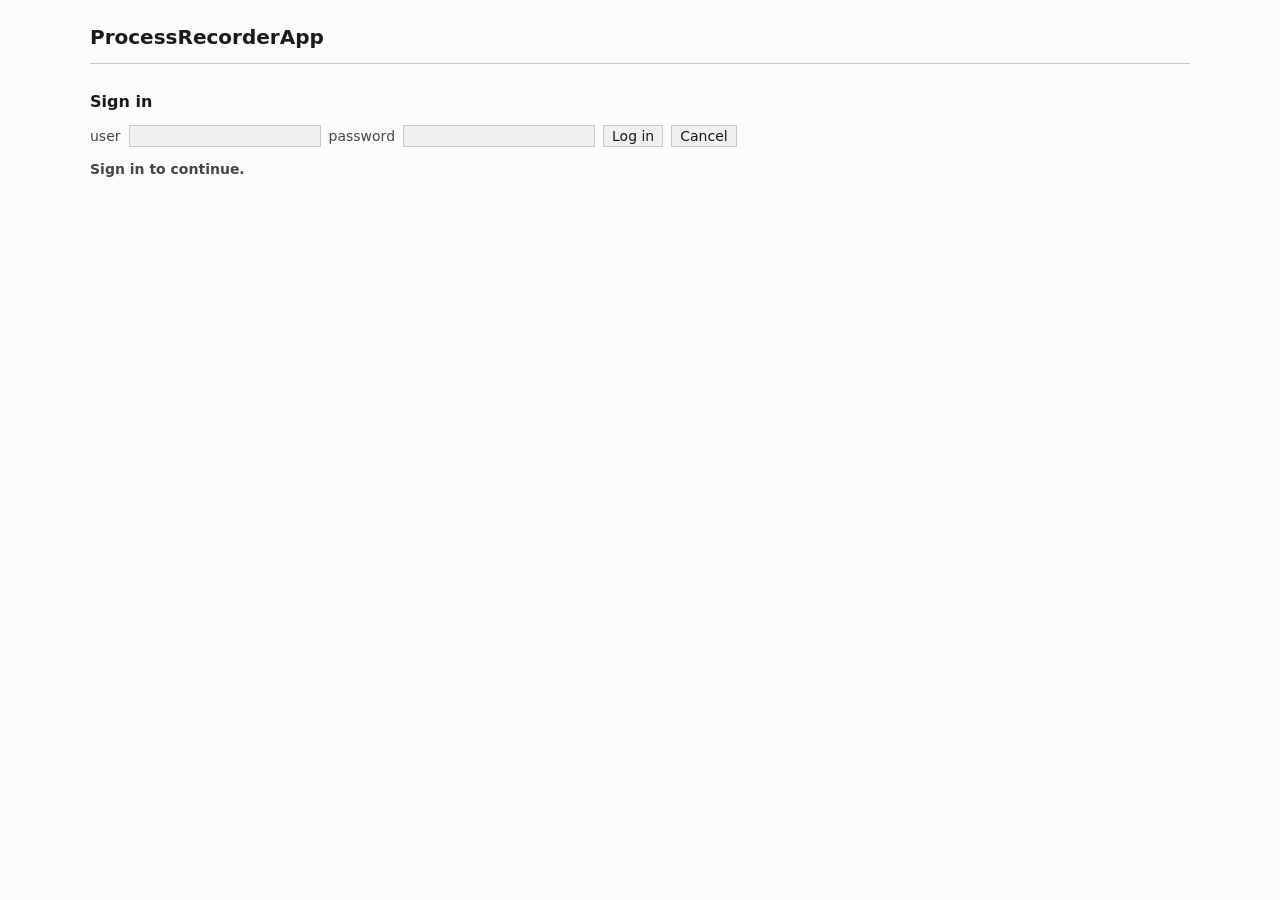
==== src/RemoteControl/wwwroot/index.html @ 517685c7 "リモート操作: ソース候補 API とテンプレートからの SrcPipeline 設定を足す - GET /api/sources（Viewer）: SrcPipelineBuilder のカタログを" ====
<!DOCTYPE html>
<html lang="en">
<head>
<meta charset="utf-8">
<meta name="viewport" content="width=device-width, initial-scale=1">
<title>ProcessRecorderApp</title>
<link rel="stylesheet" href="app.css">
</head>
<body>
<header class="topbar">
  <h1>ProcessRecorderApp</h1>
  <p id="identity" class="identity hidden">
    <span id="identityName" class="status"></span>
    <button type="button" id="loginButton" hidden>Log in</button>
    <button type="button" id="logoutButton" hidden>Log out</button>
  </p>
</header>

<!-- Sign-in. Present in the document from the start and only unhidden when the
     server answers 401: the page has no other way back once a session is gone. -->
<section id="loginSection" class="hidden">
  <h2>Sign in</h2>
  <p class="actions">
    <label for="loginUser">user</label>
    <input type="text" id="loginUser" autocomplete="username">
    <label for="loginPassword">password</label>
    <input type="password" id="loginPassword" autocomplete="current-password">
    <button type="button" id="loginSubmit">Log in</button>
    <!-- Only shown while guest reading is allowed: it is the only case where there
         is a screen to go back to. -->
    <button type="button" id="loginCancel" hidden>Cancel</button>
  </p>
  <p id="loginError" class="status error"></p>
</section>

<div id="mainSections" class="hidden">

<section id="recordersSection">
  <h2>Recorders</h2>
  <p class="actions">
    <button type="button" id="startAll">Start all</button>
    <button type="button" id="stopAll">Stop all</button>
    <span id="recordersStatus" class="status"></span>
  </p>
  <table id="recordersTable">
    <thead>
      <tr>
        <th>name</th><th>state</th><th>isRecording</th><th>lastFilename</th><th>health</th><th></th>
      </tr>
    </thead>
    <tbody id="recordersBody"></tbody>
  </table>
  <p class="actions">
    <button type="button" id="stopPreview">Stop preview</button>
    <span id="previewStatus" class="status"></span>
  </p>
  <video id="previewPlayer" autoplay muted playsinline></video>
</section>

<section id="recorderSettingsSection">
  <h2>Recorder settings</h2>
  <p class="actions">
    <label for="recorderSelect">Recorder</label>
    <select id="recorderSelect"></select>
    <button type="button" id="loadRecorderSettings">Load</button>
    <button type="button" id="applyRecorderSettings">Apply changes</button>
    <span id="recorderSettingsStatus" class="status"></span>
  </p>
  <div id="recorderSettingsForm"></div>
</section>

<!-- Admin only: this is the one way a browser may write SrcPipeline, and only as a
     template the server assembles. Hidden entirely for the other roles. -->
<section id="sourceSection" hidden>
  <h2>Source</h2>
  <p class="actions">
    <span id="sourceCurrent" class="status"></span>
  </p>
  <p class="actions">
    <label for="sourceSelect">Element</label>
    <select id="sourceSelect"></select>
    <button type="button" id="applySource">Apply</button>
    <span id="sourceStatus" class="status"></span>
  </p>
  <div id="sourceForm"></div>
</section>

<section id="appSettingsSection">
  <h2>App settings</h2>
  <p class="actions">
    <button type="button" id="loadAppSettings">Reload</button>
    <span id="appSettingsStatus" class="status"></span>
  </p>
  <div id="appSettingsForm"></div>
</section>

<section id="variablesSection">
  <h2>Variables</h2>
  <p class="actions">
    <label for="variableKey">key</label>
    <input type="text" id="variableKey">
    <label for="variableValue">value</label>
    <input type="text" id="variableValue">
    <label for="variablePersist">persist</label>
    <input type="checkbox" id="variablePersist">
    <button type="button" id="putVariable">Put</button>
    <button type="button" id="loadVariables">Reload</button>
    <span id="variablesStatus" class="status"></span>
  </p>
  <table id="variablesTable">
    <thead><tr><th>key</th><th>value</th><th>persistent</th></tr></thead>
    <tbody id="variablesBody"></tbody>
  </table>
</section>

<section id="recordingsSection">
  <h2>Recordings</h2>
  <p class="actions">
    <button type="button" id="loadRecordings">Refresh</button>
    <span id="recordingsRoot" class="status"></span>
  </p>
  <video id="player" controls preload="none"></video>
  <table id="recordingsTable">
    <thead><tr><th>path</th><th>size</th><th>lastWrite</th><th>inProgress</th><th></th></tr></thead>
    <tbody id="recordingsBody"></tbody>
  </table>
</section>

</div>

<script src="app.js"></script>
</body>
</html>
---- src/RemoteControl/wwwroot/app.css ----
/* ProcessRecorderApp remote control UI.
   Two colour schemes only (prefers-color-scheme); no framework, no third-party CSS. */

:root {
  color-scheme: light dark;
  --bg: #fbfbfb;
  --fg: #1a1a1a;
  --line: #c8c8c8;
  --accent: #f0f0f0;
}

@media (prefers-color-scheme: dark) {
  :root {
    --bg: #1c1c1c;
    --fg: #ededed;
    --line: #444444;
    --accent: #2a2a2a;
  }
}

body {
  background: var(--bg);
  color: var(--fg);
  font-family: "Segoe UI", system-ui, sans-serif;
  font-size: 14px;
  margin: 0 auto;
  max-width: 1100px;
  padding: 12px 16px 48px;
}

/* The identity sits on the same line as the title, pushed to the right. */
.topbar { align-items: baseline; display: flex; flex-wrap: wrap; gap: 12px; justify-content: space-between; }
.identity { display: flex; gap: 8px; align-items: center; margin: 0; }

h1 { font-size: 20px; }
h2 { font-size: 16px; margin-top: 28px; }

section { border-top: 1px solid var(--line); }

table { border-collapse: collapse; width: 100%; }
th, td {
  border-bottom: 1px solid var(--line);
  padding: 4px 6px;
  text-align: left;
  vertical-align: top;
  word-break: break-all;
}
th { background: var(--accent); font-weight: 600; }

button, input, select {
  background: var(--accent);
  border: 1px solid var(--line);
  color: var(--fg);
  font: inherit;
  padding: 2px 8px;
}
button:disabled, input:disabled, select:disabled { opacity: 0.5; }

.actions { display: flex; flex-wrap: wrap; gap: 8px; align-items: center; }
.actions label { opacity: 0.8; }

.status { opacity: 0.8; }
.status.error { font-weight: 600; }

.notice {
  background: var(--accent);
  border: 1px solid var(--line);
  margin: 0 0 12px;
  padding: 8px 12px;
}

.hidden { display: none; }

.group { margin: 12px 0; }
.group > h3 { font-size: 14px; margin: 6px 0; }
.field { display: flex; gap: 8px; align-items: center; margin: 2px 0; }
.field > label { flex: 0 0 260px; }
.field > input[type="text"], .field > input[type="number"], .field > select { flex: 1 1 auto; }
.field.changed > label { font-weight: 700; }

#player { display: block; margin: 8px 0; max-height: 360px; width: 100%; background: #000000; }
#previewPlayer { display: block; margin: 8px 0; max-width: 100%; max-height: 360px; background: #000000; }
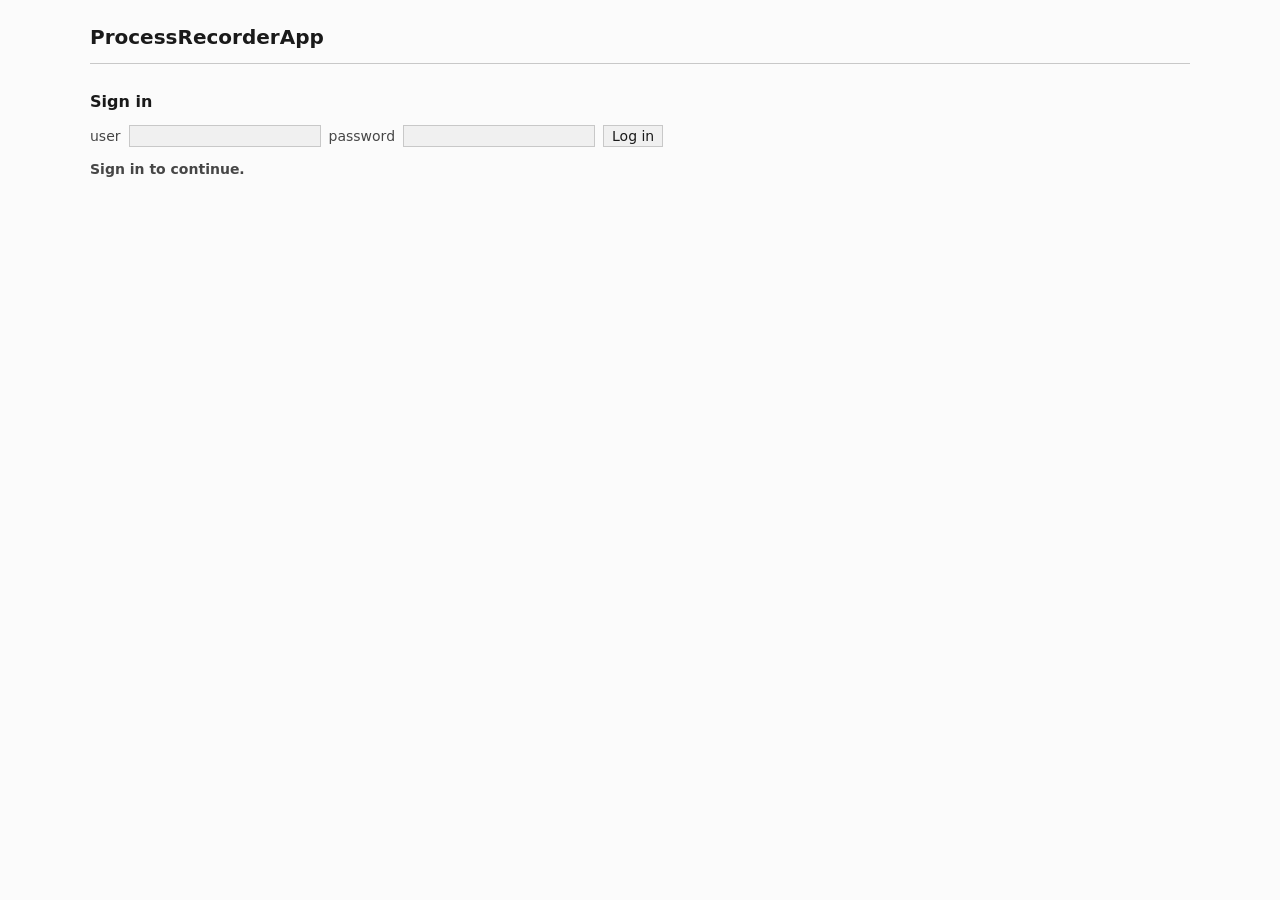
==== commit 1a69c574: "リモート操作: fMP4 録画と録画中ファイルの追いかけ再生を足す - レコーダー設定 FragmentedOutput（既定 false）: true で mp4mux を   fragment-d" ====
--- a/src/RemoteControl/wwwroot/index.html
+++ b/src/RemoteControl/wwwroot/index.html
@@ -119,9 +119,13 @@
     <button type="button" id="loadRecordings">Refresh</button>
     <span id="recordingsRoot" class="status"></span>
   </p>
+  <p class="actions">
+    <button type="button" id="stopPlayer">Stop</button>
+    <span id="playerStatus" class="status"></span>
+  </p>
   <video id="player" controls preload="none"></video>
   <table id="recordingsTable">
-    <thead><tr><th>path</th><th>size</th><th>lastWrite</th><th>inProgress</th><th></th></tr></thead>
+    <thead><tr><th>path</th><th>size</th><th>lastWrite</th><th>state</th><th></th></tr></thead>
     <tbody id="recordingsBody"></tbody>
   </table>
 </section>
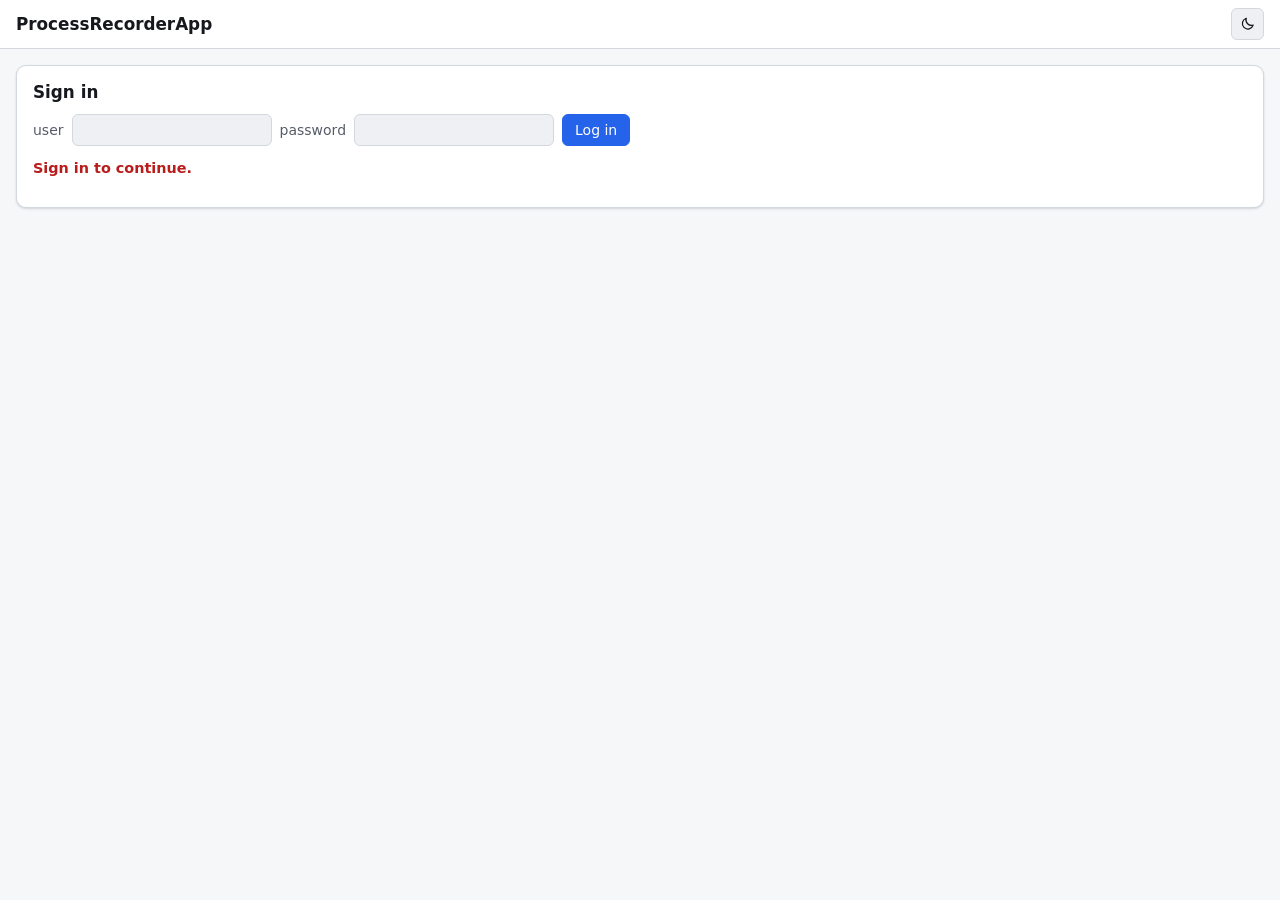
==== commit 3fc5d4e3: "リモート操作の Web UI を 3 ページ構成にし、デザイントークンとテーマ切替を入れ、app.js を役割ごとに分割する Co-Authored-By: Claude Fable 5 <norep" ====
--- a/src/RemoteControl/wwwroot/index.html
+++ b/src/RemoteControl/wwwroot/index.html
@@ -5,27 +5,110 @@
 <meta name="viewport" content="width=device-width, initial-scale=1">
 <title>ProcessRecorderApp</title>
 <link rel="stylesheet" href="app.css">
+<!-- The stored scheme is applied here, before the stylesheet paints anything: doing
+     it from app-core.js draws the page in one scheme and repaints it in the other.
+     app-core.js reads the same key for its own state and sets nothing on top. -->
+<script>(function () {
+  try { var stored = localStorage.getItem('prapp.theme');
+        if (stored === 'light' || stored === 'dark') { document.documentElement.setAttribute('data-theme', stored); } }
+  catch (error) { /* storage can be refused outright; the OS setting still decides */ }
+})();</script>
 </head>
 <body>
+
+<!-- Icon sprite. Drawn here rather than fetched: the assets are the manifest and
+     nothing may be loaded from outside. Every symbol is a stroke drawing in
+     `currentColor`, so an icon takes the colour of the text around it. -->
+<svg xmlns="http://www.w3.org/2000/svg" style="display:none">
+  <symbol id="i-live" viewBox="0 0 24 24" fill="none" stroke="currentColor" stroke-width="2" stroke-linecap="round" stroke-linejoin="round">
+    <circle cx="12" cy="12" r="2.5"/>
+    <path d="M7.8 16.2a6 6 0 0 1 0-8.4"/><path d="M16.2 7.8a6 6 0 0 1 0 8.4"/>
+    <path d="M4.6 19.4a10.5 10.5 0 0 1 0-14.8"/><path d="M19.4 4.6a10.5 10.5 0 0 1 0 14.8"/>
+  </symbol>
+  <symbol id="i-recordings" viewBox="0 0 24 24" fill="none" stroke="currentColor" stroke-width="2" stroke-linecap="round" stroke-linejoin="round">
+    <rect x="3" y="4" width="18" height="16" rx="2"/>
+    <path d="M7 4v16"/><path d="M17 4v16"/>
+    <path d="M3 9h4"/><path d="M3 15h4"/><path d="M17 9h4"/><path d="M17 15h4"/>
+  </symbol>
+  <symbol id="i-settings" viewBox="0 0 24 24" fill="none" stroke="currentColor" stroke-width="2" stroke-linecap="round" stroke-linejoin="round">
+    <circle cx="12" cy="12" r="3.2"/>
+    <path d="M12 2.5v2.6"/><path d="M12 18.9v2.6"/><path d="M21.5 12h-2.6"/><path d="M5.1 12H2.5"/>
+    <path d="M18.7 5.3L16.9 7.1"/><path d="M7.1 16.9L5.3 18.7"/><path d="M18.7 18.7L16.9 16.9"/><path d="M7.1 7.1L5.3 5.3"/>
+  </symbol>
+  <symbol id="i-sun" viewBox="0 0 24 24" fill="none" stroke="currentColor" stroke-width="2" stroke-linecap="round" stroke-linejoin="round">
+    <circle cx="12" cy="12" r="4"/>
+    <path d="M12 2v2.5"/><path d="M12 19.5V22"/><path d="M22 12h-2.5"/><path d="M4.5 12H2"/>
+    <path d="M19.1 4.9L17.3 6.7"/><path d="M6.7 17.3L4.9 19.1"/><path d="M19.1 19.1L17.3 17.3"/><path d="M6.7 6.7L4.9 4.9"/>
+  </symbol>
+  <symbol id="i-moon" viewBox="0 0 24 24" fill="none" stroke="currentColor" stroke-width="2" stroke-linecap="round" stroke-linejoin="round">
+    <path d="M20.5 14.3A8.6 8.6 0 0 1 9.7 3.5a8.6 8.6 0 1 0 10.8 10.8z"/>
+  </symbol>
+  <symbol id="i-play" viewBox="0 0 24 24" fill="none" stroke="currentColor" stroke-width="2" stroke-linecap="round" stroke-linejoin="round">
+    <path d="M7.5 4.8L18.5 12L7.5 19.2z"/>
+  </symbol>
+  <symbol id="i-pause" viewBox="0 0 24 24" fill="none" stroke="currentColor" stroke-width="2" stroke-linecap="round" stroke-linejoin="round">
+    <path d="M9 4.5v15"/><path d="M15 4.5v15"/>
+  </symbol>
+  <symbol id="i-stop" viewBox="0 0 24 24" fill="none" stroke="currentColor" stroke-width="2" stroke-linecap="round" stroke-linejoin="round">
+    <rect x="5" y="5" width="14" height="14" rx="2"/>
+  </symbol>
+  <symbol id="i-skip-back" viewBox="0 0 24 24" fill="none" stroke="currentColor" stroke-width="2" stroke-linecap="round" stroke-linejoin="round">
+    <path d="M19 5.5L9 12l10 6.5z"/><path d="M5 5v14"/>
+  </symbol>
+  <symbol id="i-skip-forward" viewBox="0 0 24 24" fill="none" stroke="currentColor" stroke-width="2" stroke-linecap="round" stroke-linejoin="round">
+    <path d="M5 5.5L15 12L5 18.5z"/><path d="M19 5v14"/>
+  </symbol>
+  <symbol id="i-fullscreen" viewBox="0 0 24 24" fill="none" stroke="currentColor" stroke-width="2" stroke-linecap="round" stroke-linejoin="round">
+    <path d="M3.5 9V3.5H9"/><path d="M15 3.5h5.5V9"/><path d="M20.5 15v5.5H15"/><path d="M9 20.5H3.5V15"/>
+  </symbol>
+  <symbol id="i-fullscreen-exit" viewBox="0 0 24 24" fill="none" stroke="currentColor" stroke-width="2" stroke-linecap="round" stroke-linejoin="round">
+    <path d="M9 3.5V9H3.5"/><path d="M20.5 9H15V3.5"/><path d="M15 20.5V15h5.5"/><path d="M3.5 15H9v5.5"/>
+  </symbol>
+  <symbol id="i-volume" viewBox="0 0 24 24" fill="none" stroke="currentColor" stroke-width="2" stroke-linecap="round" stroke-linejoin="round">
+    <path d="M11 5L6.5 9H3v6h3.5L11 19z"/>
+    <path d="M15 9.2a4 4 0 0 1 0 5.6"/><path d="M17.8 6.4a8 8 0 0 1 0 11.2"/>
+  </symbol>
+  <symbol id="i-volume-mute" viewBox="0 0 24 24" fill="none" stroke="currentColor" stroke-width="2" stroke-linecap="round" stroke-linejoin="round">
+    <path d="M11 5L6.5 9H3v6h3.5L11 19z"/>
+    <path d="M16 10l5 4"/><path d="M21 10l-5 4"/>
+  </symbol>
+  <symbol id="i-quality" viewBox="0 0 24 24" fill="none" stroke="currentColor" stroke-width="2" stroke-linecap="round" stroke-linejoin="round">
+    <path d="M6 20v-7"/><path d="M6 9V4"/><path d="M12 20v-9"/><path d="M12 7V4"/><path d="M18 20v-5"/><path d="M18 11V4"/>
+    <path d="M3.5 11h5"/><path d="M9.5 9h5"/><path d="M15.5 13h5"/>
+  </symbol>
+</svg>
+
 <header class="topbar">
-  <h1>ProcessRecorderApp</h1>
-  <p id="identity" class="identity hidden">
-    <span id="identityName" class="status"></span>
-    <button type="button" id="loginButton" hidden>Log in</button>
-    <button type="button" id="logoutButton" hidden>Log out</button>
-  </p>
+  <h1 class="brand">ProcessRecorderApp</h1>
+  <nav class="nav" id="nav" aria-label="Sections">
+    <a href="#/live" id="navLive"><svg class="icon" aria-hidden="true"><use href="#i-live"/></svg>Live</a>
+    <a href="#/recordings" id="navRecordings"><svg class="icon" aria-hidden="true"><use href="#i-recordings"/></svg>Recordings</a>
+    <a href="#/settings" id="navSettings"><svg class="icon" aria-hidden="true"><use href="#i-settings"/></svg>Settings</a>
+  </nav>
+  <div class="topbar-end">
+    <button type="button" id="themeToggle" class="icon-button" aria-label="Toggle theme">
+      <svg class="icon" aria-hidden="true"><use id="themeIcon" href="#i-moon"/></svg>
+    </button>
+    <p id="identity" class="identity hidden">
+      <span id="identityName" class="status"></span>
+      <button type="button" id="loginButton" hidden>Log in</button>
+      <button type="button" id="logoutButton" hidden>Log out</button>
+    </p>
+  </div>
 </header>
+
+<main>
 
 <!-- Sign-in. Present in the document from the start and only unhidden when the
      server answers 401: the page has no other way back once a session is gone. -->
-<section id="loginSection" class="hidden">
+<section id="loginSection" class="card hidden">
   <h2>Sign in</h2>
   <p class="actions">
     <label for="loginUser">user</label>
     <input type="text" id="loginUser" autocomplete="username">
     <label for="loginPassword">password</label>
     <input type="password" id="loginPassword" autocomplete="current-password">
-    <button type="button" id="loginSubmit">Log in</button>
+    <button type="button" id="loginSubmit" class="btn-primary">Log in</button>
     <!-- Only shown while guest reading is allowed: it is the only case where there
          is a screen to go back to. -->
     <button type="button" id="loginCancel" hidden>Cancel</button>
@@ -35,35 +118,81 @@
 
 <div id="mainSections" class="hidden">
 
-<section id="recordersSection">
+<!-- The three pages are wrappers only. The sections inside them stay in the
+     document for the whole session: the router hides a page, it never builds one,
+     so a preview or a playback started on one page keeps running while another is
+     on screen. -->
+<div class="page" id="pageLive">
+
+<section id="recordersSection" class="card">
   <h2>Recorders</h2>
   <p class="actions">
-    <button type="button" id="startAll">Start all</button>
-    <button type="button" id="stopAll">Stop all</button>
+    <button type="button" id="startAll" class="btn-primary">Start all</button>
+    <button type="button" id="stopAll" class="btn-danger">Stop all</button>
     <span id="recordersStatus" class="status"></span>
   </p>
-  <table id="recordersTable">
-    <thead>
-      <tr>
-        <th>name</th><th>state</th><th>isRecording</th><th>lastFilename</th><th>health</th><th></th>
-      </tr>
-    </thead>
-    <tbody id="recordersBody"></tbody>
-  </table>
-  <p class="actions">
-    <button type="button" id="stopPreview">Stop preview</button>
+  <div class="table-wrap">
+    <table id="recordersTable">
+      <thead>
+        <tr>
+          <th>name</th><th>state</th><th>isRecording</th><th>lastFilename</th><th>health</th><th></th>
+        </tr>
+      </thead>
+      <tbody id="recordersBody"></tbody>
+    </table>
+  </div>
+  <p class="actions">
+    <!-- Which stream the row's "Preview" button opens. The default is the recording
+         quality: it reuses the H.264 that is already being encoded, so it costs nothing
+         extra. "dash" re-encodes at the recorder's preview settings instead. -->
+    <label for="previewMode">Preview mode</label>
+    <select id="previewMode">
+      <option value="recording" selected>Recording quality (low latency)</option>
+      <option value="dash">Preview settings (DASH)</option>
+    </select>
+    <button type="button" id="stopPreview" class="btn-danger">Stop preview</button>
     <span id="previewStatus" class="status"></span>
   </p>
   <video id="previewPlayer" autoplay muted playsinline></video>
 </section>
 
-<section id="recorderSettingsSection">
+</div>
+
+<div class="page page-grid" id="pageRecordings">
+
+<section id="recordingsSection" class="card">
+  <h2>Recordings</h2>
+  <p class="actions">
+    <button type="button" id="loadRecordings">Refresh</button>
+    <span id="recordingsRoot" class="status"></span>
+  </p>
+  <p class="actions">
+    <button type="button" id="stopPlayer" class="btn-danger">Stop</button>
+    <span id="playerStatus" class="status"></span>
+  </p>
+  <!-- No preload="none": the follow-along player builds its MediaSource before the
+       first append, and an element told not to preload never reaches `sourceopen`
+       (nothing is appended, so play() is never called, so the load never starts). -->
+  <video id="player" controls></video>
+  <div class="table-wrap">
+    <table id="recordingsTable">
+      <thead><tr><th>path</th><th>size</th><th>lastWrite</th><th>state</th><th></th></tr></thead>
+      <tbody id="recordingsBody"></tbody>
+    </table>
+  </div>
+</section>
+
+</div>
+
+<div class="page" id="pageSettings">
+
+<section id="recorderSettingsSection" class="card">
   <h2>Recorder settings</h2>
   <p class="actions">
     <label for="recorderSelect">Recorder</label>
     <select id="recorderSelect"></select>
     <button type="button" id="loadRecorderSettings">Load</button>
-    <button type="button" id="applyRecorderSettings">Apply changes</button>
+    <button type="button" id="applyRecorderSettings" class="btn-primary">Apply changes</button>
     <span id="recorderSettingsStatus" class="status"></span>
   </p>
   <div id="recorderSettingsForm"></div>
@@ -71,7 +200,7 @@
 
 <!-- Admin only: this is the one way a browser may write SrcPipeline, and only as a
      template the server assembles. Hidden entirely for the other roles. -->
-<section id="sourceSection" hidden>
+<section id="sourceSection" class="card" hidden>
   <h2>Source</h2>
   <p class="actions">
     <span id="sourceCurrent" class="status"></span>
@@ -79,13 +208,13 @@
   <p class="actions">
     <label for="sourceSelect">Element</label>
     <select id="sourceSelect"></select>
-    <button type="button" id="applySource">Apply</button>
+    <button type="button" id="applySource" class="btn-primary">Apply</button>
     <span id="sourceStatus" class="status"></span>
   </p>
   <div id="sourceForm"></div>
 </section>
 
-<section id="appSettingsSection">
+<section id="appSettingsSection" class="card">
   <h2>App settings</h2>
   <p class="actions">
     <button type="button" id="loadAppSettings">Reload</button>
@@ -94,7 +223,7 @@
   <div id="appSettingsForm"></div>
 </section>
 
-<section id="variablesSection">
+<section id="variablesSection" class="card">
   <h2>Variables</h2>
   <p class="actions">
     <label for="variableKey">key</label>
@@ -103,35 +232,28 @@
     <input type="text" id="variableValue">
     <label for="variablePersist">persist</label>
     <input type="checkbox" id="variablePersist">
-    <button type="button" id="putVariable">Put</button>
+    <button type="button" id="putVariable" class="btn-primary">Put</button>
     <button type="button" id="loadVariables">Reload</button>
     <span id="variablesStatus" class="status"></span>
   </p>
-  <table id="variablesTable">
-    <thead><tr><th>key</th><th>value</th><th>persistent</th></tr></thead>
-    <tbody id="variablesBody"></tbody>
-  </table>
-</section>
-
-<section id="recordingsSection">
-  <h2>Recordings</h2>
-  <p class="actions">
-    <button type="button" id="loadRecordings">Refresh</button>
-    <span id="recordingsRoot" class="status"></span>
-  </p>
-  <p class="actions">
-    <button type="button" id="stopPlayer">Stop</button>
-    <span id="playerStatus" class="status"></span>
-  </p>
-  <video id="player" controls preload="none"></video>
-  <table id="recordingsTable">
-    <thead><tr><th>path</th><th>size</th><th>lastWrite</th><th>state</th><th></th></tr></thead>
-    <tbody id="recordingsBody"></tbody>
-  </table>
-</section>
-
-</div>
-
+  <div class="table-wrap">
+    <table id="variablesTable">
+      <thead><tr><th>key</th><th>value</th><th>persistent</th></tr></thead>
+      <tbody id="variablesBody"></tbody>
+    </table>
+  </div>
+</section>
+
+</div>
+
+</div>
+
+</main>
+
+<script src="app-core.js"></script>
+<script src="app-player.js"></script>
+<script src="app-recordings.js"></script>
+<script src="app-settings.js"></script>
 <script src="app.js"></script>
 </body>
 </html>
--- a/src/RemoteControl/wwwroot/app.css
+++ b/src/RemoteControl/wwwroot/app.css
@@ -1,82 +1,252 @@
 /* ProcessRecorderApp remote control UI.
-   Two colour schemes only (prefers-color-scheme); no framework, no third-party CSS. */
+   No framework, no third-party CSS. Every colour, radius and step of spacing is a
+   token on :root, so the two schemes differ only in the values at the top.
+
+   The scheme is chosen by `<html data-theme>` when the visitor has picked one and
+   by `prefers-color-scheme` otherwise, which is why the dark block is written twice:
+   once for the explicit choice and once for "no choice, and the OS says dark". */
 
 :root {
   color-scheme: light dark;
-  --bg: #fbfbfb;
-  --fg: #1a1a1a;
-  --line: #c8c8c8;
-  --accent: #f0f0f0;
+
+  --surface-0: #f6f7f9;
+  --surface-1: #ffffff;
+  --surface-2: #eef0f4;
+  --fg: #16181d;
+  --fg-muted: #565c69;
+  --line: #d3d7de;
+  --brand: #2563eb;
+  --brand-fg: #ffffff;
+  --danger: #b91c1c;
+
+  --radius: 10px;
+  --radius-sm: 6px;
+  --shadow: 0 1px 2px rgba(16, 24, 40, 0.06), 0 1px 3px rgba(16, 24, 40, 0.10);
+
+  --space-1: 4px;
+  --space-2: 8px;
+  --space-3: 12px;
+  --space-4: 16px;
+  --space-5: 24px;
+
+  --font: system-ui, -apple-system, "Segoe UI", Roboto, sans-serif;
+}
+
+:root[data-theme="dark"] {
+  --surface-0: #14161a;
+  --surface-1: #1b1e24;
+  --surface-2: #252a32;
+  --fg: #e8eaee;
+  --fg-muted: #a2aab8;
+  --line: #363c46;
+  --brand: #60a5fa;
+  --brand-fg: #0b1220;
+  --danger: #f87171;
+  --shadow: 0 1px 2px rgba(0, 0, 0, 0.40), 0 1px 3px rgba(0, 0, 0, 0.30);
 }
 
 @media (prefers-color-scheme: dark) {
-  :root {
-    --bg: #1c1c1c;
-    --fg: #ededed;
-    --line: #444444;
-    --accent: #2a2a2a;
+  :root:not([data-theme="light"]) {
+    --surface-0: #14161a;
+    --surface-1: #1b1e24;
+    --surface-2: #252a32;
+    --fg: #e8eaee;
+    --fg-muted: #a2aab8;
+    --line: #363c46;
+    --brand: #60a5fa;
+    --brand-fg: #0b1220;
+    --danger: #f87171;
+    --shadow: 0 1px 2px rgba(0, 0, 0, 0.40), 0 1px 3px rgba(0, 0, 0, 0.30);
   }
 }
 
+/* `hidden` is how the router, the roles and the sign-in flow all switch things off,
+   and every one of them is an author rule away from being overruled by a `display`
+   set here. Marked important so that adding a layout rule cannot quietly reveal a
+   control the server refuses. */
+[hidden] { display: none !important; }
+.hidden { display: none !important; }
+
+* { box-sizing: border-box; }
+
 body {
-  background: var(--bg);
+  background: var(--surface-0);
   color: var(--fg);
-  font-family: "Segoe UI", system-ui, sans-serif;
+  font-family: var(--font);
   font-size: 14px;
+  margin: 0;
+}
+
+main {
+  display: block;
   margin: 0 auto;
-  max-width: 1100px;
-  padding: 12px 16px 48px;
-}
-
-/* The identity sits on the same line as the title, pushed to the right. */
-.topbar { align-items: baseline; display: flex; flex-wrap: wrap; gap: 12px; justify-content: space-between; }
-.identity { display: flex; gap: 8px; align-items: center; margin: 0; }
-
-h1 { font-size: 20px; }
-h2 { font-size: 16px; margin-top: 28px; }
-
-section { border-top: 1px solid var(--line); }
+  max-width: 1280px;
+  padding: var(--space-4);
+}
+
+/* ---- top bar ---- */
+
+.topbar {
+  align-items: center;
+  background: var(--surface-1);
+  border-bottom: 1px solid var(--line);
+  display: flex;
+  flex-wrap: wrap;
+  gap: var(--space-3);
+  padding: var(--space-2) var(--space-4);
+  position: sticky;
+  top: 0;
+  z-index: 10;
+}
+
+.brand { font-size: 1.05rem; font-weight: 600; margin: 0; }
+
+.nav { display: flex; flex-wrap: wrap; gap: var(--space-1); }
+
+.nav a {
+  align-items: center;
+  border-bottom: 2px solid transparent;
+  color: var(--fg-muted);
+  display: inline-flex;
+  gap: var(--space-2);
+  padding: var(--space-2) var(--space-3);
+  text-decoration: none;
+}
+
+.nav a:hover { color: var(--fg); }
+
+.nav a[aria-current="page"] { border-bottom-color: var(--brand); color: var(--brand); }
+
+.nav a:focus-visible { outline: 2px solid var(--brand); outline-offset: 2px; }
+
+/* Pushed to the right of the bar. */
+.topbar-end { align-items: center; display: flex; gap: var(--space-3); margin-left: auto; }
+
+.identity { align-items: center; display: flex; gap: var(--space-2); margin: 0; }
+
+.icon { height: 1.1em; vertical-align: -0.15em; width: 1.1em; }
+
+/* ---- cards ---- */
+
+.card {
+  background: var(--surface-1);
+  border: 1px solid var(--line);
+  border-radius: var(--radius);
+  box-shadow: var(--shadow);
+  margin: 0 0 var(--space-4);
+  padding: var(--space-4);
+}
+
+.card > h2 { font-size: 1.05rem; margin: 0 0 var(--space-3); }
+
+.page { display: block; }
+
+/* One column in this wave; the class is where a second one goes later. */
+.page-grid { display: grid; gap: var(--space-4); grid-template-columns: 1fr; }
+
+/* ---- tables ---- */
+
+.table-wrap { overflow-x: auto; }
 
 table { border-collapse: collapse; width: 100%; }
+
+/* Not sticky: the wrapper above scrolls sideways, which makes it the scroll
+   container, so `top: 0` would anchor the head to a box that never scrolls
+   vertically. The tint alone separates the head from the rows. */
+thead th {
+  background: var(--surface-2);
+}
+
 th, td {
   border-bottom: 1px solid var(--line);
-  padding: 4px 6px;
+  padding: var(--space-2) var(--space-3);
   text-align: left;
   vertical-align: top;
   word-break: break-all;
 }
-th { background: var(--accent); font-weight: 600; }
+
+th { font-weight: 600; }
+
+/* Sizes and times line up column-wise instead of drifting with the glyph widths. */
+#recordingsBody td:nth-child(2), #recordingsBody td:nth-child(3) { font-variant-numeric: tabular-nums; }
+
+/* ---- controls ---- */
 
 button, input, select {
-  background: var(--accent);
+  background: var(--surface-2);
   border: 1px solid var(--line);
+  border-radius: var(--radius-sm);
   color: var(--fg);
   font: inherit;
-  padding: 2px 8px;
-}
-button:disabled, input:disabled, select:disabled { opacity: 0.5; }
-
-.actions { display: flex; flex-wrap: wrap; gap: 8px; align-items: center; }
-.actions label { opacity: 0.8; }
-
-.status { opacity: 0.8; }
-.status.error { font-weight: 600; }
+  height: 32px;
+  padding: 0 var(--space-3);
+}
+
+button {
+  align-items: center;
+  cursor: pointer;
+  display: inline-flex;
+  gap: var(--space-2);
+  justify-content: center;
+}
+
+input[type="checkbox"] { height: auto; padding: 0; }
+
+button:disabled, input:disabled, select:disabled { cursor: default; opacity: 0.5; }
+
+button:focus-visible, input:focus-visible, select:focus-visible, a:focus-visible {
+  outline: 2px solid var(--brand);
+  outline-offset: 2px;
+}
+
+.btn-primary { background: var(--brand); border-color: var(--brand); color: var(--brand-fg); }
+.btn-danger { background: var(--danger); border-color: var(--danger); color: var(--brand-fg); }
+
+.icon-button { padding: 0 var(--space-2); }
+
+/* Rows of buttons: table cells hold Start / Stop / Preview, the paragraphs hold the
+   section-wide actions. */
+.actions { align-items: center; display: flex; flex-wrap: wrap; gap: var(--space-2); margin: 0 0 var(--space-3); }
+.actions label { color: var(--fg-muted); }
+td > button, td > a { margin-right: var(--space-2); }
+td > a { color: var(--brand); }
+
+.status { color: var(--fg-muted); font-size: 0.9rem; }
+.status.error { color: var(--danger); font-weight: 600; }
 
 .notice {
-  background: var(--accent);
+  background: var(--surface-2);
   border: 1px solid var(--line);
-  margin: 0 0 12px;
-  padding: 8px 12px;
-}
-
-.hidden { display: none; }
-
-.group { margin: 12px 0; }
-.group > h3 { font-size: 14px; margin: 6px 0; }
-.field { display: flex; gap: 8px; align-items: center; margin: 2px 0; }
-.field > label { flex: 0 0 260px; }
+  border-radius: var(--radius-sm);
+  margin: 0 0 var(--space-3);
+  padding: var(--space-2) var(--space-3);
+}
+
+/* ---- generated forms ---- */
+
+.group { margin: var(--space-3) 0; }
+.group > h3 { font-size: 0.95rem; margin: var(--space-2) 0; }
+.field { align-items: center; display: flex; gap: var(--space-2); margin: var(--space-1) 0; }
+.field > label { color: var(--fg-muted); flex: 0 0 260px; }
 .field > input[type="text"], .field > input[type="number"], .field > select { flex: 1 1 auto; }
 .field.changed > label { font-weight: 700; }
 
-#player { display: block; margin: 8px 0; max-height: 360px; width: 100%; background: #000000; }
-#previewPlayer { display: block; margin: 8px 0; max-width: 100%; max-height: 360px; background: #000000; }
+/* ---- video ---- */
+
+video {
+  background: #000000;
+  border-radius: var(--radius);
+  display: block;
+  margin: var(--space-3) 0;
+  max-height: 70vh;
+  width: 100%;
+}
+
+@media (max-width: 720px) {
+  .topbar { align-items: flex-start; flex-direction: column; gap: var(--space-2); }
+  .topbar-end { margin-left: 0; }
+  .nav { width: 100%; }
+  th, td { font-size: 0.9rem; }
+  .field { align-items: stretch; flex-direction: column; }
+  .field > label { flex: 0 0 auto; }
+}
